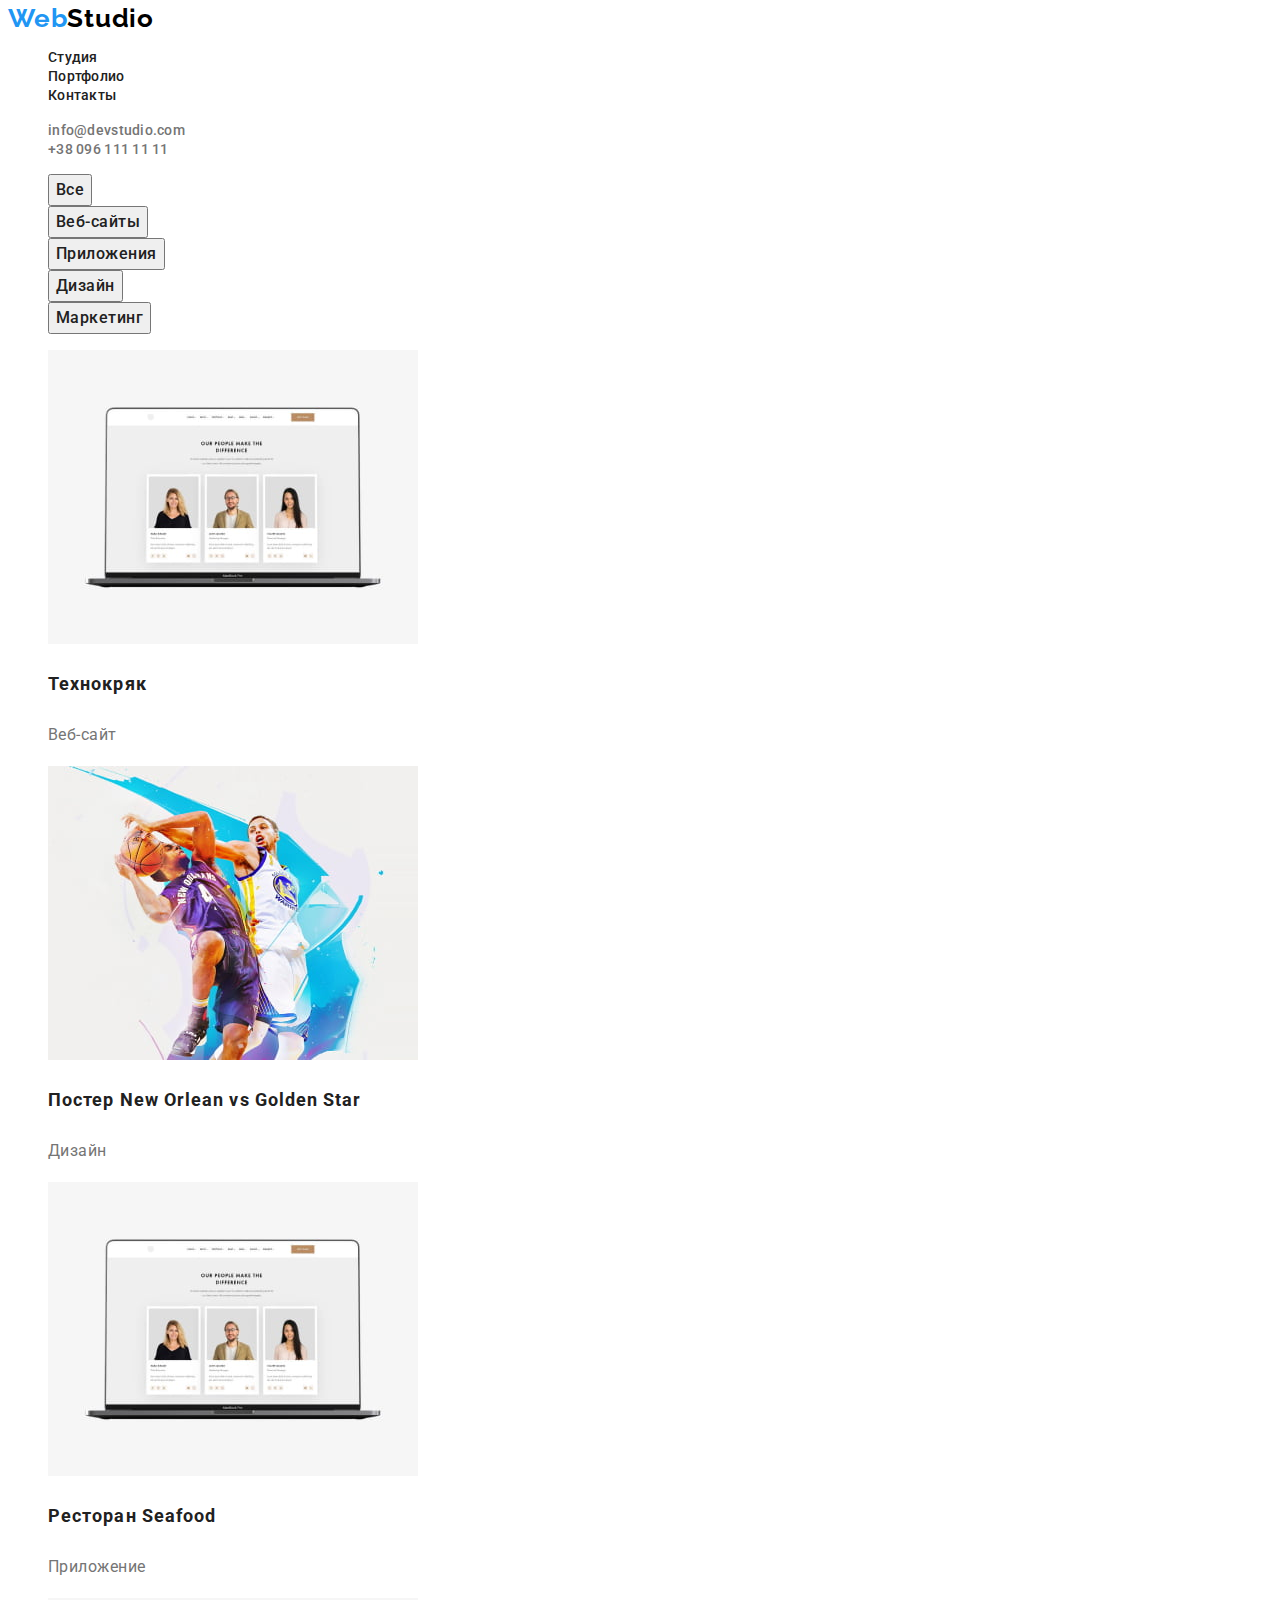
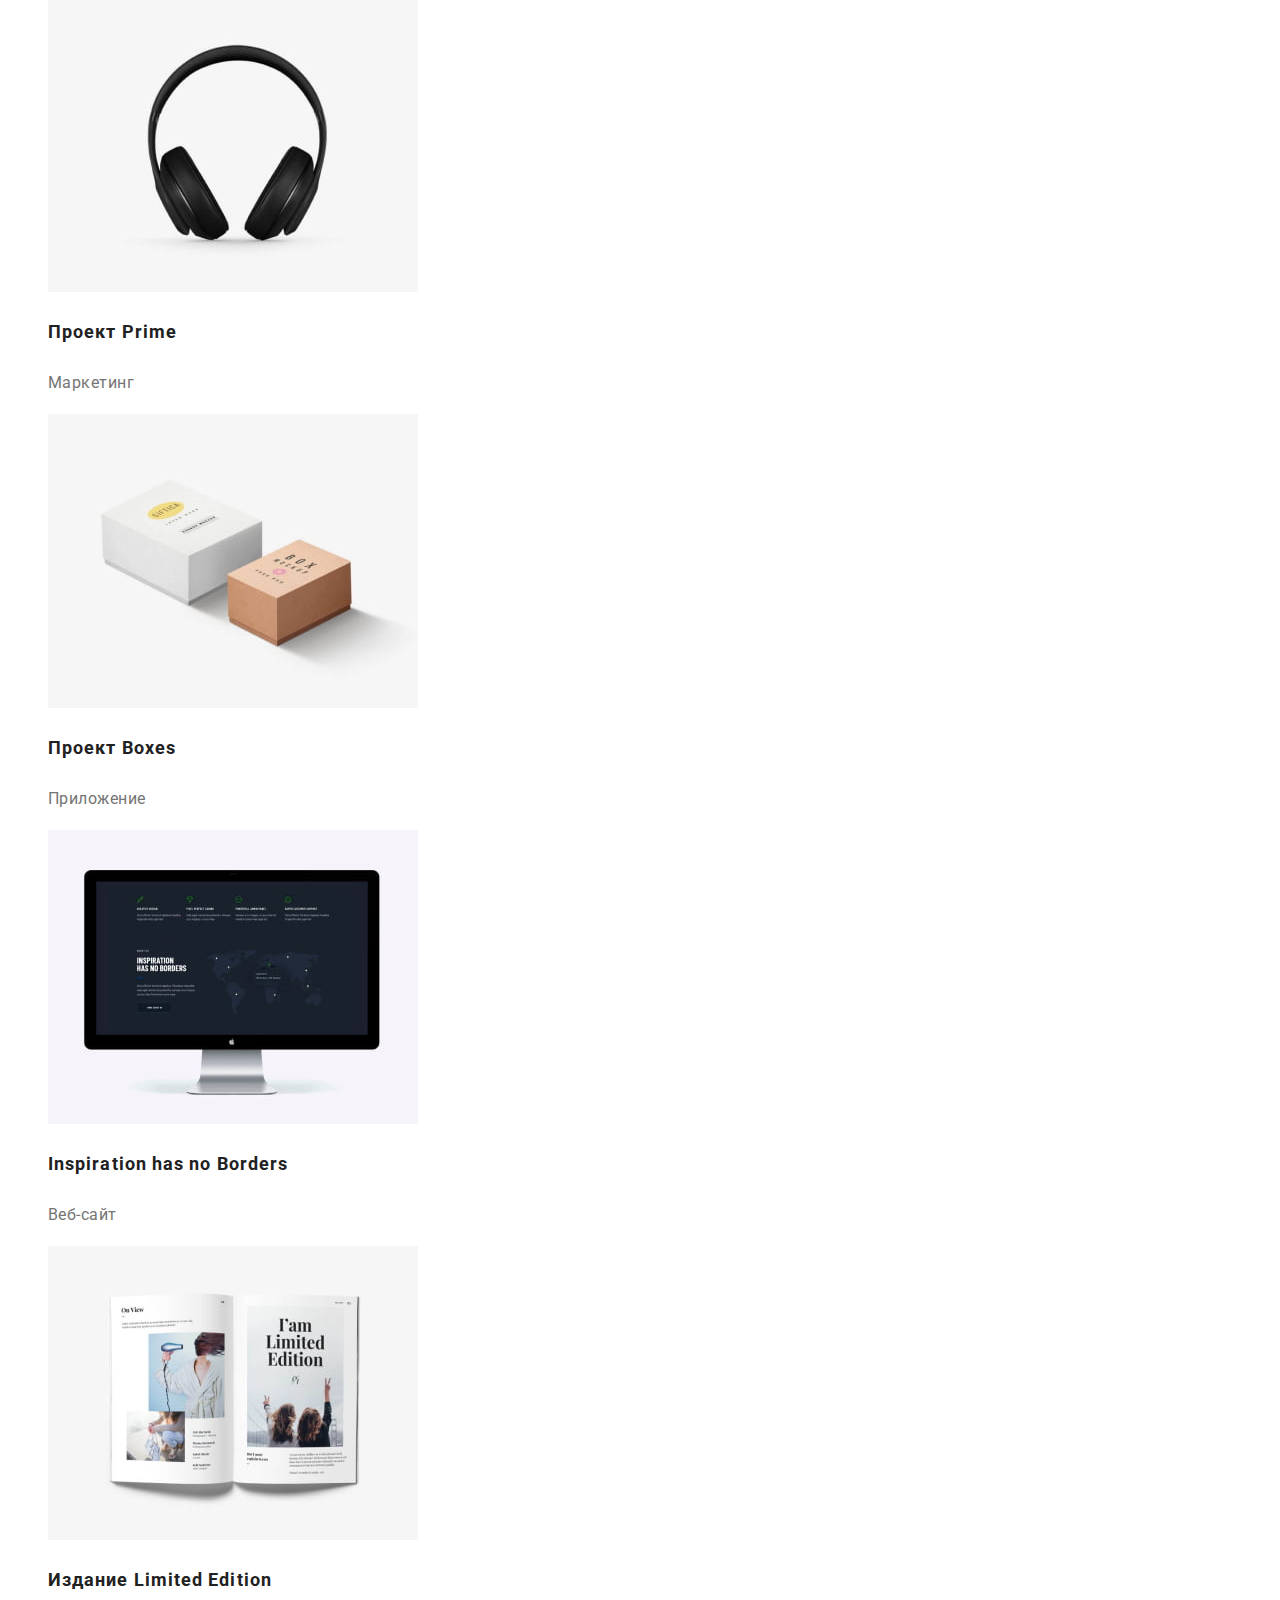
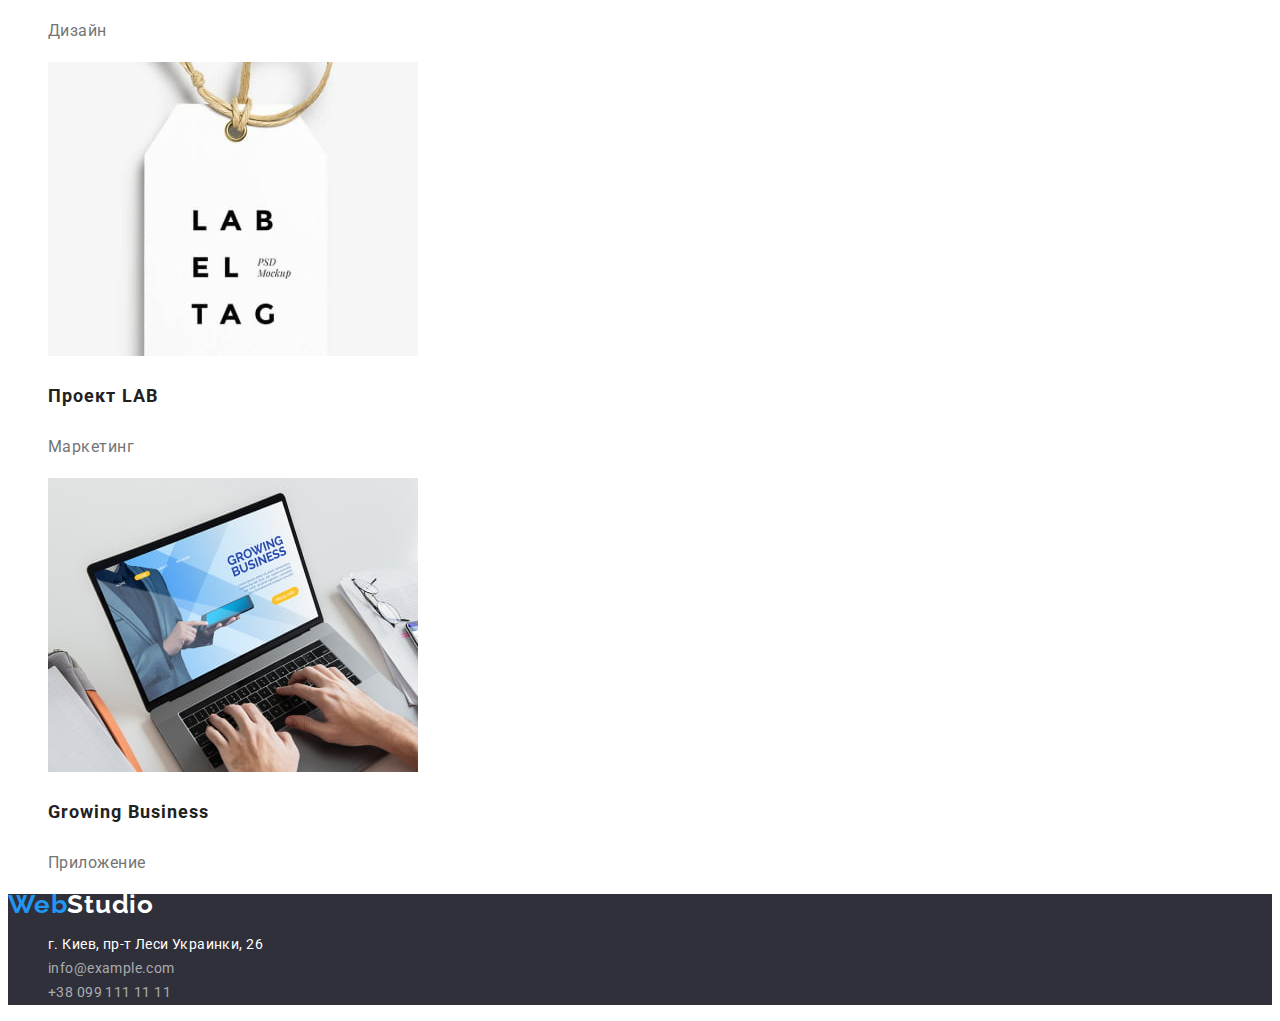
==== portfolio.html @ 287c1477 "dz2" ====
<!DOCTYPE html>
<html lang="en">
  <head>
    <meta charset="UTF-8" />
    <meta http-equiv="X-UA-Compatible" content="IE=edge" />
    <meta name="viewport" content="width=device-width, initial-scale=1.0" />
    <link rel="preconnect" href="https://fonts.googleapis.com" />
    <link rel="preconnect" href="https://fonts.gstatic.com" crossorigin />
    <link
      href="https://fonts.googleapis.com/css2?family=Roboto:wght@400;500;700;900&display=swap"
      rel="stylesheet"
    />
    <link rel="preconnect" href="https://fonts.googleapis.com" />
    <link rel="preconnect" href="https://fonts.gstatic.com" crossorigin />
    <link
      href="https://fonts.googleapis.com/css2?family=Raleway:wght@700&display=swap"
      rel="stylesheet"
    />
    <link rel="stylesheet" href="./css/styles.css" />
    <title>Portfolio</title>
  </head>
  <body>
    <header class="header">
      <nav class="navigation">
        <a class="link web-title" href=""><span class="web-half">Web</span>Studio</a>
        <ul class="navigation-list list">
          <li><a class="link" href="/index.html">Студия</a></li>
          <li><a class="link" href="/portfolio.html">Портфолио</a></li>
          <li><a class="link" href="">Контакты</a></li>
        </ul>
      </nav>
      <ul class="top-contacts list">
        <li><a class="link" href="mailto:info@devstudio.com">info@devstudio.com</a></li>
        <li><a class="link" href="tel:+380961111111">+38 096 111 11 11</a></li>
      </ul>
    </header>
    <main>
      <section class="portfolio">
        <ul class="list">
          <li class="portfolio-button"><button type="button">Все</button></li>
          <li class="portfolio-button"><button type="button">Веб-сайты</button></li>
          <li class="portfolio-button"><button type="button">Приложения</button></li>
          <li class="portfolio-button"><button type="button">Дизайн</button></li>
          <li class="portfolio-button"><button type="button">Маркетинг</button></li>
        </ul>
        <ul class="portfolio-list list">
          <li class="portfolio-list-item">
            <img src="./images/portfolio1.jpg" alt="Веб-сайт1" width="370" height="294" />
            <h3 class="portfolio-item-title">Технокряк</h3>
            <p class="portfolio-item-description">Веб-сайт</p>
          </li>
          <li class="portfolio-list-item">
            <img src="./images/portfolio2.jpg" alt="Дизайн1" width="370" height="294" />
            <h3 class="portfolio-item-title">Постер New Orlean vs Golden Star</h3>
            <p class="portfolio-item-description">Дизайн</p>
          </li>
          <li class="portfolio-list-item">
            <img src="./images/portfolio1.jpg" alt="Приложение1" width="370" height="294" />
            <h3 class="portfolio-item-title">Ресторан Seafood</h3>
            <p class="portfolio-item-description">Приложение</p>
          </li>
          <li class="portfolio-list-item">
            <img src="./images/portfolio4.jpg" alt="Маркетинг1" width="370" height="294" />
            <h3 class="portfolio-item-title">Проект Prime</h3>
            <p class="portfolio-item-description">Маркетинг</p>
          </li>
          <li class="portfolio-list-item">
            <img src="./images/portfolio5.jpg" alt="Приложение2" width="370" height="294" />
            <h3 class="portfolio-item-title">Проект Boxes</h3>
            <p class="portfolio-item-description">Приложение</p>
          </li>
          <li class="portfolio-list-item">
            <img src="./images/portfolio6.jpg" alt="Веб-сайт2" width="370" height="294" />
            <h3 class="portfolio-item-title">Inspiration has no Borders</h3>
            <p class="portfolio-item-description">Веб-сайт</p>
          </li>
          <li class="portfolio-list-item">
            <img src="./images/portfolio7.jpg" alt="Дизайн2" width="370" height="294" />
            <h3 class="portfolio-item-title">Издание Limited Edition</h3>
            <p class="portfolio-item-description">Дизайн</p>
          </li>
          <li class="portfolio-list-item">
            <img src="./images/portfolio8.jpg" alt="Маркетинг2" width="370" height="294" />
            <h3 class="portfolio-item-title">Проект LAB</h3>
            <p class="portfolio-item-description">Маркетинг</p>
          </li>
          <li class="portfolio-list-item">
            <img src="./images/portfolio9.jpg" alt="Приложение3" width="370" height="294" />
            <h3 class="portfolio-item-title">Growing Business</h3>
            <p class="portfolio-item-description">Приложение</p>
          </li>
        </ul>
      </section>
    </main>

    <footer class="footer-box footer">
      <a class="link bottom-webstudio" href=""><span class="web-half">Web</span>Studio</a>
      <address class="bottom-contacts">
        <ul class="list">
          <li>
            <a
              class="link"
              href="https://goo.gl/maps/SDV9wvhG6N7wCn5T7"
              target="_blank"
              rel="nofollow noreferrer noopener"
              >г. Киев, пр-т Леси Украинки, 26</a
            >
          </li>
          <li><a class="link gray-link" href="mailto:info@example.com">info@example.com</a></li>
          <li><a class="link gray-link" href="tel:+380991111111">+38 099 111 11 11</a></li>
        </ul>
      </address>
    </footer>
  </body>
</html>
---- css/styles.css ----
body {
  font-family: 'Roboto', sans-serif;
}

.link {
  text-decoration: none;
}

:root {
  --first-color: #2196f3;
  --second-color: #212121;
  --third-color: #757575;
}

.list {
  list-style: none;
}
/*---------------HEADER---------------*/

.navigation {
}
.web-title {
  font-family: 'Raleway';
  font-weight: 700;
  font-size: 26px;
  line-height: 0.83;
  letter-spacing: 0.03em;
  color: #000000;
}

.web-half {
  color: var(--first-color);
}
.navigation-list a {
  font-weight: 500;
  font-size: 14px;
  line-height: 0.88;
  letter-spacing: 0.02em;
  color: var(--second-color);
}

.top-contacts a {
  font-weight: 500;
  font-size: 14px;
  line-height: 0.88;
  letter-spacing: 0.02em;
  color: #757575;
}

.header a:hover,
.header a:focus {
  color: var(--first-color);
}
/*---------------HERO---------------*/

.main-box {
  background-color: #2f303a;
}
.main-title {
  font-weight: 900;
  font-size: 44px;
  line-height: 0.73;
  text-align: center;
  letter-spacing: 0.06em;
  text-transform: uppercase;
  color: #ffffff;
}

.main-button {
  font-family: 'Roboto';
  background-color: var(--first-color);
  font-weight: 700;
  font-size: 16px;
  line-height: 1.53;
  align-items: center;
  text-align: center;
  letter-spacing: 0.06em;
  color: #ffffff;
  cursor: pointer;
}

.features-box {
}

.feature-title {
  font-weight: 700;
  font-size: 14px;
  line-height: 0.88;
  letter-spacing: 0.03em;
  text-transform: uppercase;
  color: var(--second-color);
}
.feature-description {
  font-size: 14px;
  line-height: 1.71;
  letter-spacing: 0.03em;
  color: var(--third-color);
}
.occupation-box {
}
.workers-box {
  background-color: #f5f4fa;
}
.section-title {
  font-weight: 700;
  font-size: 36px;
  line-height: 0.86;
  text-align: center;
  letter-spacing: 0.03em;
  color: var(--second-color);
}

.team-item {
  font-weight: 500;
  font-size: 16px;
  line-height: 0.84;
  text-align: center;
  letter-spacing: 0.03em;
  color: var(--second-color);
}
.team-item-role {
  font-size: 16px;
  line-height: 0.84;
  text-align: center;
  letter-spacing: 0.03em;
  color: var(--third-color);
}

/*---------------FOOTER---------------*/

.footer-box {
  background-color: #2f303a;
}

.bottom-webstudio {
  font-family: 'Raleway';
  font-weight: 700;
  font-size: 26px;
  line-height: 0.84;
  letter-spacing: 0.03em;
  color: #ffffff;
}
.bottom-contacts .link {
  font-size: 14px;
  line-height: 1.71;
  letter-spacing: 0.03em;
  color: #ffffff;
  font-style: normal;
}

.bottom-contacts .gray-link {
  color: rgba(255, 255, 255, 0.6);
}

.footer a:hover,
.footer a:focus {
  color: var(--first-color);
}
/*---------------PORTFOLIO-MAIN---------------*/

.portfolio {
}
.portfolio-button button {
  font-family: 'Roboto';
  font-weight: 500;
  font-size: 16px;
  line-height: 1.62;
  letter-spacing: 0.03em;
  color: var(--second-color);
  cursor: pointer;
}

.portfolio-button button:hover, button:focus {
    color: #ffffff;
    background-color: var(--first-color);
}

.portfolio-list {
}

.portfolio-item-title {
  font-weight: 700;
  font-size: 18px;
  line-height: 2;
  letter-spacing: 0.06em;
  color: var(--second-color);
}

.portfolio-item-description {
  font-size: 16px;
  line-height: 1.88;
  letter-spacing: 0.03em;
  color: var(--third-color);
}
.portfolio-list-item {
}
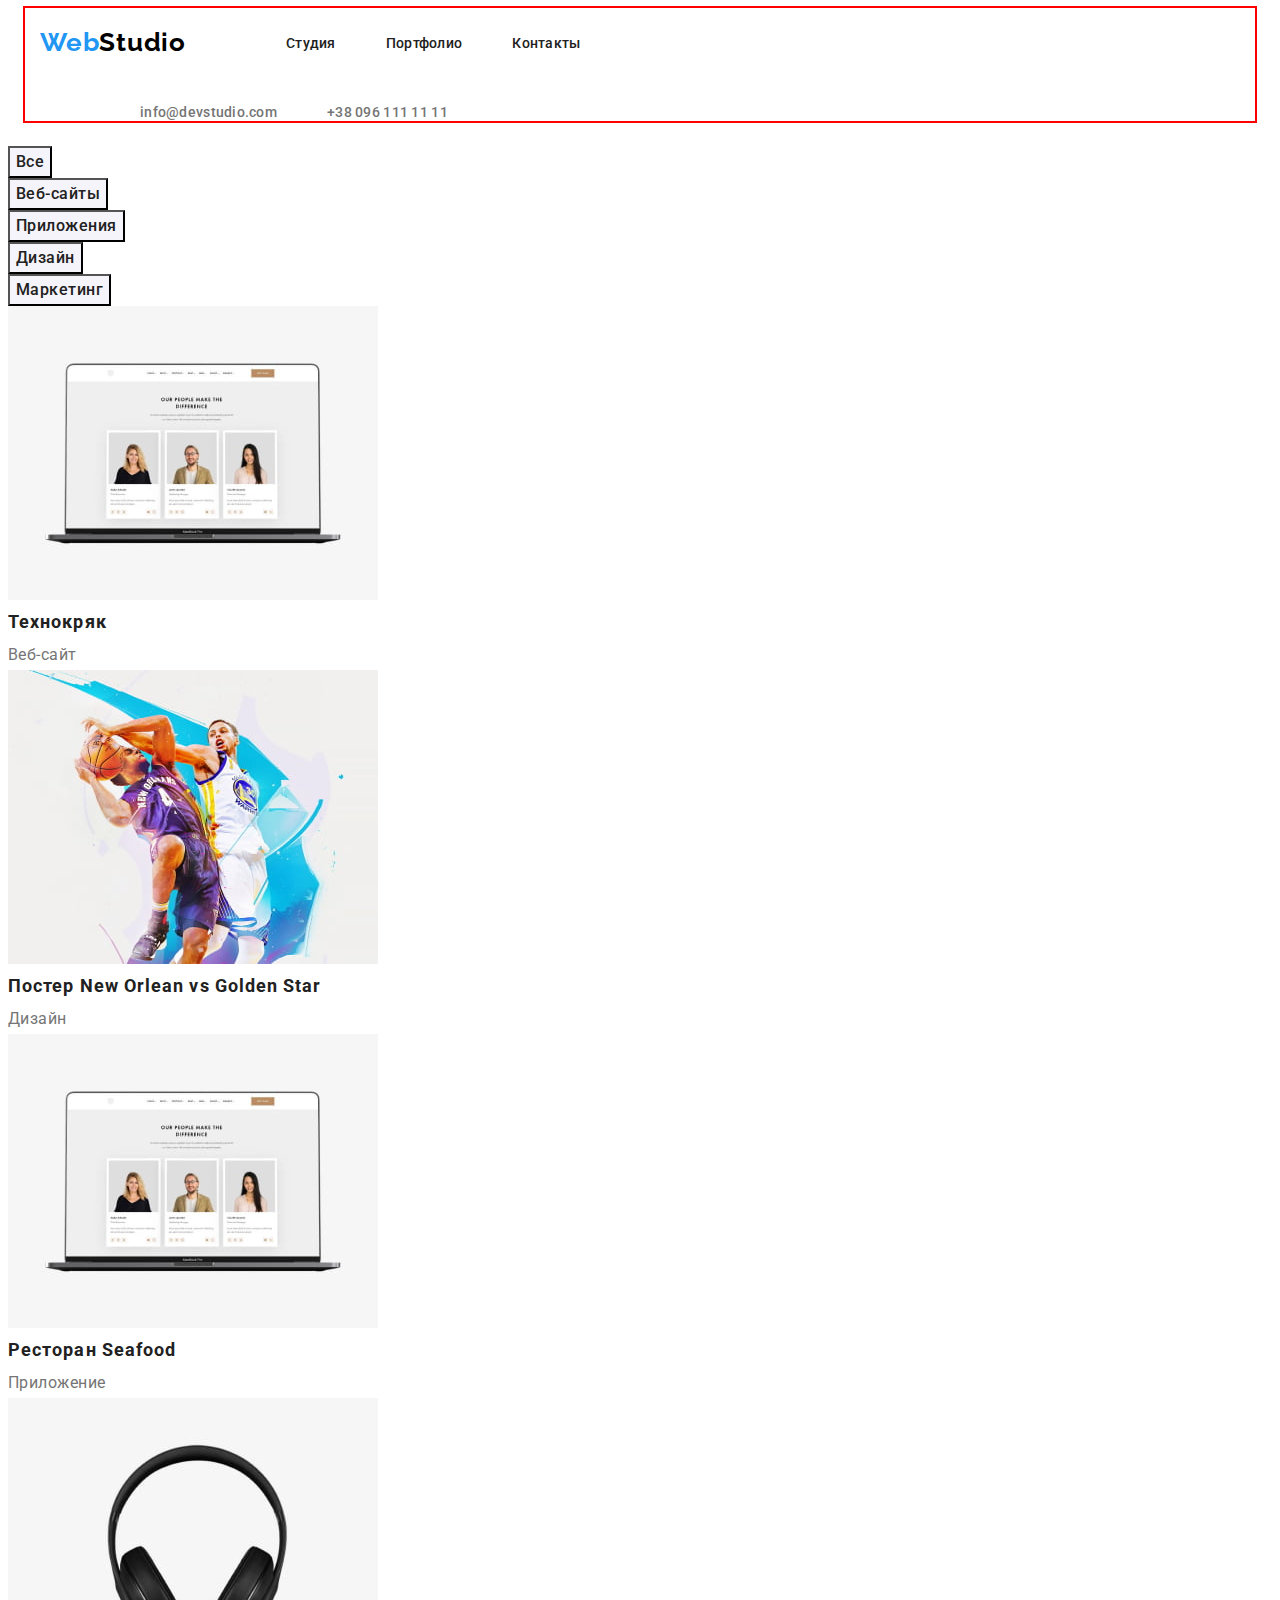
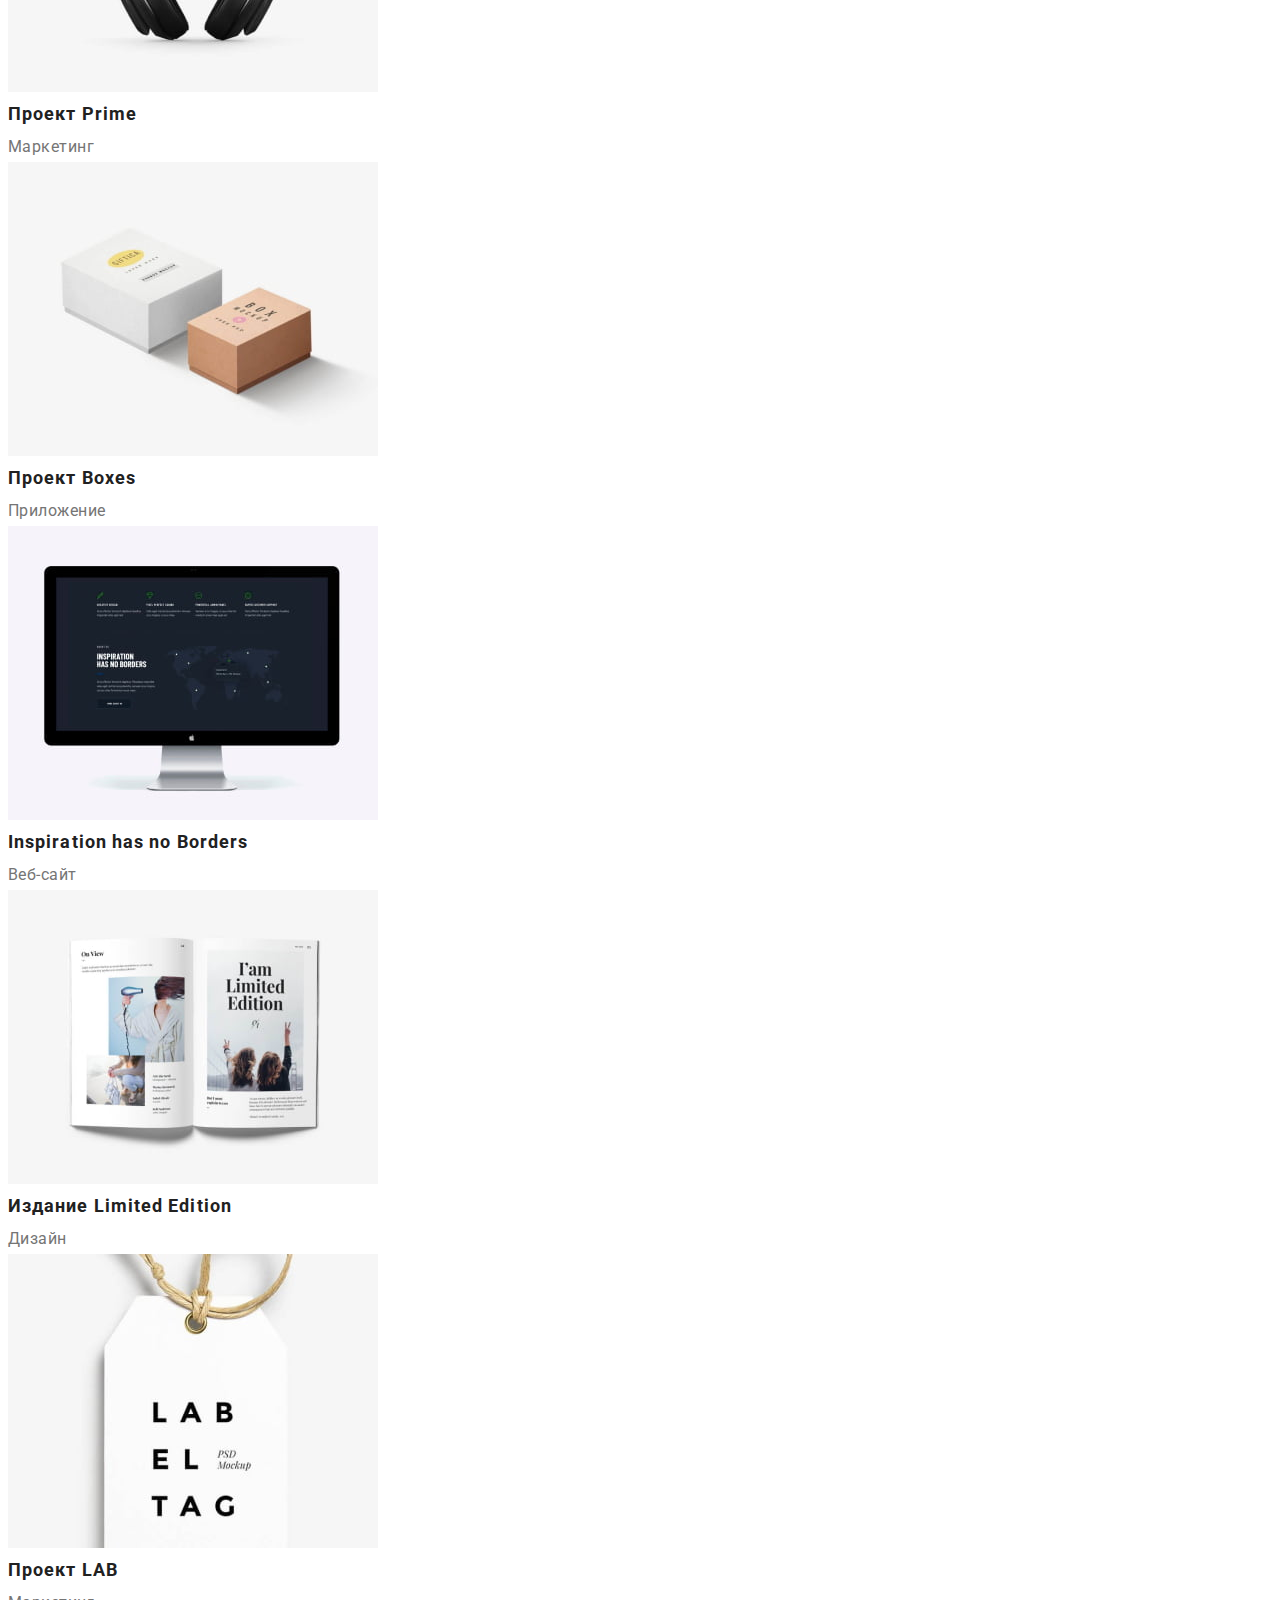
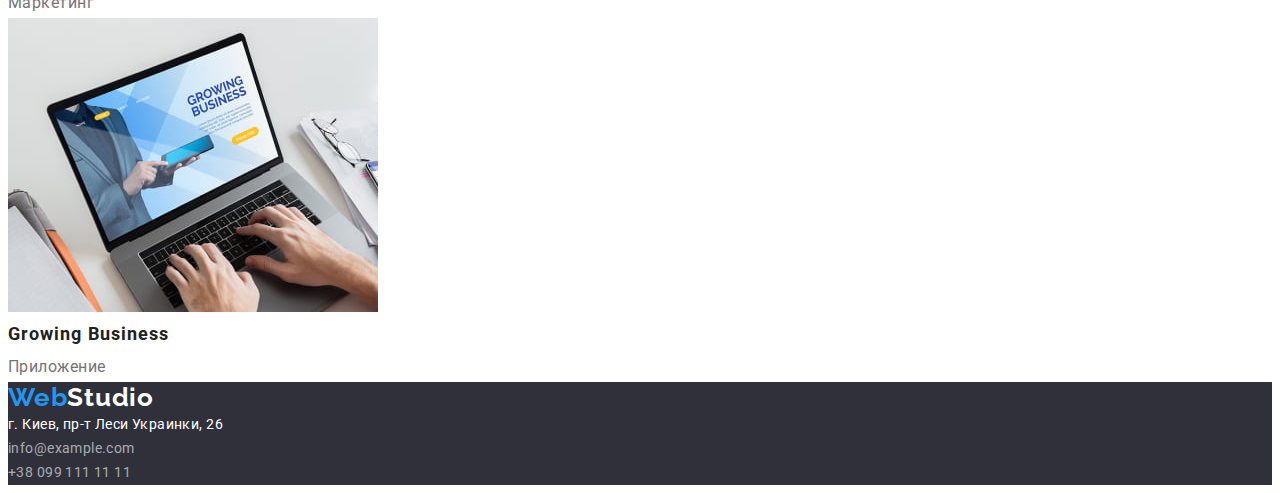
==== commit c5697b7a: "dz3 fix" ====
--- a/portfolio.html
+++ b/portfolio.html
@@ -16,24 +16,34 @@
       href="https://fonts.googleapis.com/css2?family=Raleway:wght@700&display=swap"
       rel="stylesheet"
     />
+    <link
+      rel="stylesheet"
+      href="https://cdnjs.cloudflare.com/ajax/libs/modern-normalize/1.1.0/modern-normalize.min.css"
+      integrity="sha512-wpPYUAdjBVSE4KJnH1VR1HeZfpl1ub8YT/NKx4PuQ5NmX2tKuGu6U/JRp5y+Y8XG2tV+wKQpNHVUX03MfMFn9Q=="
+      crossorigin="anonymous"
+      referrerpolicy="no-referrer"
+    />
     <link rel="stylesheet" href="./css/styles.css" />
     <title>Portfolio</title>
   </head>
   <body>
     <header class="header">
-      <nav class="navigation">
-        <a class="link web-title" href=""><span class="web-half">Web</span>Studio</a>
-        <ul class="navigation-list list">
-          <li><a class="link" href="/index.html">Студия</a></li>
-          <li><a class="link" href="/portfolio.html">Портфолио</a></li>
-          <li><a class="link" href="">Контакты</a></li>
+      <div class="container">
+        <nav class="navigation">
+          <a class="link web-title" href=""><span class="web-half">Web</span>Studio</a>
+          <ul class="navigation-list list">
+            <li><a class="link" href="./index.html">Студия</a></li>
+            <li><a class="link" href="./portfolio.html">Портфолио</a></li>
+            <li><a class="link" href="">Контакты</a></li>
+          </ul>
+        </nav>
+        <ul class="top-contacts list">
+          <li><a class="link" href="mailto:info@devstudio.com">info@devstudio.com</a></li>
+          <li><a class="link" href="tel:+380961111111">+38 096 111 11 11</a></li>
         </ul>
-      </nav>
-      <ul class="top-contacts list">
-        <li><a class="link" href="mailto:info@devstudio.com">info@devstudio.com</a></li>
-        <li><a class="link" href="tel:+380961111111">+38 096 111 11 11</a></li>
-      </ul>
+      </div>
     </header>
+
     <main>
       <section class="portfolio">
         <ul class="list">
--- a/css/styles.css
+++ b/css/styles.css
@@ -1,3 +1,26 @@
+p,
+h1,
+h2,
+h3,
+h4,
+h5,
+h6 {
+  margin: 0;
+}
+
+ul {
+  margin: 0;
+  padding-left: 0;
+}
+
+button {
+  cursor: pointer;
+}
+
+address {
+  font-style: normal;
+}
+
 body {
   font-family: 'Roboto', sans-serif;
 }
@@ -6,6 +29,14 @@
   text-decoration: none;
 }
 
+.container {
+  width: 1200px;
+  padding-left: 15px;
+  padding-right: 15px;
+  margin-left: auto;
+  margin-right: auto;
+  outline: 2px solid red;
+}
 :root {
   --first-color: #2196f3;
   --second-color: #212121;
@@ -16,14 +47,23 @@
   list-style: none;
 }
 /*---------------HEADER---------------*/
+.header {
+}
+
+.navigation-box {
+  display: flex;
+}
 
 .navigation {
-}
+  display: flex;
+  align-items: center;
+}
+
 .web-title {
-  font-family: 'Raleway';
+  font-family: 'Raleway', sans-serif;
   font-weight: 700;
   font-size: 26px;
-  line-height: 0.83;
+  line-height: 1.19;
   letter-spacing: 0.03em;
   color: #000000;
 }
@@ -31,18 +71,39 @@
 .web-half {
   color: var(--first-color);
 }
+
+.navigation-list {
+  display: flex;
+  align-content: space-around;
+  margin-left: 100px;
+  margin-right: 50px;
+  margin-top: 25px;
+  margin-bottom: 25px;
+  column-gap: 50px;
+}
+
 .navigation-list a {
   font-weight: 500;
   font-size: 14px;
-  line-height: 0.88;
+  line-height: 1.14;
   letter-spacing: 0.02em;
   color: var(--second-color);
 }
 
+.top-contacts {
+  display: flex;
+  align-content: space-around;
+  margin-top: 25px;
+  margin-bottom: 25px;
+  margin-left: 100px;
+  margin-right: 50px;
+  column-gap: 50px;
+}
+
 .top-contacts a {
   font-weight: 500;
   font-size: 14px;
-  line-height: 0.88;
+  line-height: 1.14;
   letter-spacing: 0.02em;
   color: #757575;
 }
@@ -59,7 +120,7 @@
 .main-title {
   font-weight: 900;
   font-size: 44px;
-  line-height: 0.73;
+  line-height: 1.36;
   text-align: center;
   letter-spacing: 0.06em;
   text-transform: uppercase;
@@ -67,11 +128,11 @@
 }
 
 .main-button {
-  font-family: 'Roboto';
+  font-family: 'Roboto', sans-serif;
   background-color: var(--first-color);
   font-weight: 700;
   font-size: 16px;
-  line-height: 1.53;
+  line-height: 1.88;
   align-items: center;
   text-align: center;
   letter-spacing: 0.06em;
@@ -85,7 +146,7 @@
 .feature-title {
   font-weight: 700;
   font-size: 14px;
-  line-height: 0.88;
+  line-height: 1.14;
   letter-spacing: 0.03em;
   text-transform: uppercase;
   color: var(--second-color);
@@ -104,7 +165,7 @@
 .section-title {
   font-weight: 700;
   font-size: 36px;
-  line-height: 0.86;
+  line-height: 1.17;
   text-align: center;
   letter-spacing: 0.03em;
   color: var(--second-color);
@@ -113,14 +174,14 @@
 .team-item {
   font-weight: 500;
   font-size: 16px;
-  line-height: 0.84;
+  line-height: 1.19;
   text-align: center;
   letter-spacing: 0.03em;
   color: var(--second-color);
 }
 .team-item-role {
   font-size: 16px;
-  line-height: 0.84;
+  line-height: 1.19;
   text-align: center;
   letter-spacing: 0.03em;
   color: var(--third-color);
@@ -133,10 +194,10 @@
 }
 
 .bottom-webstudio {
-  font-family: 'Raleway';
+  font-family: 'Raleway', sans-serif;
   font-weight: 700;
   font-size: 26px;
-  line-height: 0.84;
+  line-height: 1.19;
   letter-spacing: 0.03em;
   color: #ffffff;
 }
@@ -161,7 +222,8 @@
 .portfolio {
 }
 .portfolio-button button {
-  font-family: 'Roboto';
+  background-color: #f5f4fa;
+  font-family: 'Roboto', sans-serif;
   font-weight: 500;
   font-size: 16px;
   line-height: 1.62;
@@ -170,9 +232,10 @@
   cursor: pointer;
 }
 
-.portfolio-button button:hover, button:focus {
-    color: #ffffff;
-    background-color: var(--first-color);
+.portfolio-button button:hover,
+button:focus {
+  color: #ffffff;
+  background-color: var(--first-color);
 }
 
 .portfolio-list {
